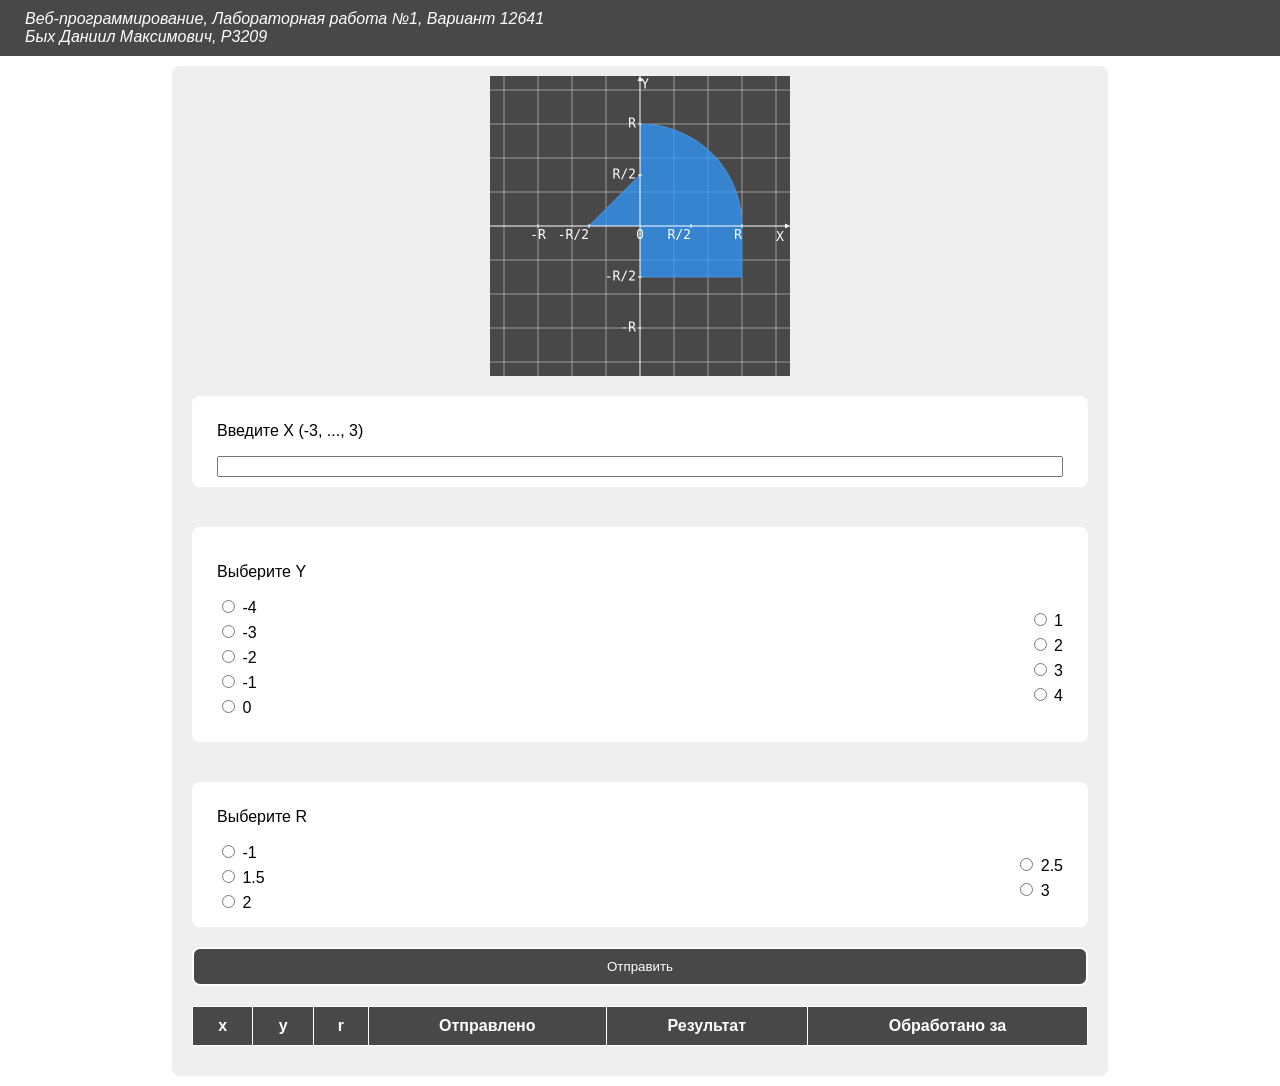
==== 3_Web/labs/lab2/client/static/index.html @ 0dbf649d "feat: add base lab version" ====
<!DOCTYPE html>
<html lang="en">
<head>
    <meta charset="UTF-8">
    <meta name="viewport" content="width=device-width, initial-scale=1.0">
    <link rel="stylesheet" href="css/common.css">
    <link rel="stylesheet" href="css/main.css">
    <link rel="stylesheet" href="css/header.css">
    <link rel="stylesheet" href="css/warning.css">
    <link rel="stylesheet" href="css/result_table.css">
    <link rel="stylesheet" href="css/form.css">
    <link rel="stylesheet" href="css/canvas.css">
    <title>Lab 1</title>
</head>
<body>
    <div class="warning">
        <h3 class="warning-title">Ошибка в вводе данных!</h2>
        <p class="warning-text"></p>
        <hr class="white-line">
        <button class="warning-close" href="" class="close">OK</a>
    </div>
    <header>
        <p>Веб-программирование, Лабораторная работа №1, Вариант 12641</p>
        <p>Бых Даниил Максимович, P3209</p>
    </header>
    <div class="wrapper">
        <canvas id="canvas"></canvas>

        <form method="GET" id="main-form" action="">
            <div class="input-holder" id="x-input-holder">
                <p>Введите X (-3, ..., 3)</p>
                <input type="text" name="X" id="X-input" required maxlength="15">
            </div>

            <div class="input-holder" id="y-input-holder">
                <p>Выберите Y</p>
                <div class="row">
                    <div class="half-col">
                        <div class="radio-btn">
                            <input type="radio" name="yInput" id="-4" value="-4">
                            <label for="-4">-4</label>
                        </div>
                        <div class="radio-btn">
                            <input type="radio" name="yInput" id="-3" value="-3">
                            <label for="-3">-3</label>
                        </div>
                        <div class="radio-btn">
                            <input type="radio" name="yInput" id="-2" value="-2">
                            <label for="-2">-2</label>
                        </div>
                        <div class="radio-btn">
                            <input type="radio" name="yInput" id="-1" value="-1">
                            <label for="-1">-1</label>
                        </div>
                        <div class="radio-btn">
                            <input type="radio" name="yInput" id="0" value="0">
                            <label for="0">0</label>
                        </div>
                    </div>
                    
                    <div class="half-col">
                        <div class="radio-btn">
                            <input type="radio" name="yInput" id="1" value="1">
                            <label for="1">1</label>
                        </div>
                        <div class="radio-btn">
                            <input type="radio" name="yInput" id="2" value="2">
                            <label for="2">2</label>
                        </div>
                        <div class="radio-btn">
                            <input type="radio" name="yInput" id="3" value="3">
                            <label for="3">3</label>
                        </div>
                        <div class="radio-btn">
                            <input type="radio" name="yInput" id="4" value="4">
                            <label for="4">4</label>
                        </div>
                    </div>
                </div>
            </div>

            <div class="input-holder" id="r-input-holder">
                <p>Выберите R</p>
                <div class="row">
                    <div class="half-col">
                        <div class="radio-btn">
                            <input type="radio" name="rInput" id="1" value="1">
                            <label for="1">-1</label>
                        </div>
                        <div class="radio-btn">
                            <input type="radio" name="rInput" id="1.5" value="1.5">
                            <label for="1.5">1.5</label>
                        </div>
                        <div class="radio-btn">
                            <input type="radio" name="rInput" id="2" value="2">
                            <label for="2">2</label>
                        </div>
                    </div>
                    <div class="half-col">
                        <div class="radio-btn">
                            <input type="radio" name="rInput" id="2.5" value="2.5">
                            <label for="2.5">2.5</label>
                        </div>
                        <div class="radio-btn">
                            <input type="radio" name="rInput" id="3" value="3">
                            <label for="3">3</label>
                        </div>
                    </div>
                </div>
            </div>     
            <input class="gray-rounded-btn" id="submit" type="submit" value="Отправить">
        </form>

        <table id="result-table">
            <thead>
                <tr>
                    <th>x</th>
                    <th>y</th>
                    <th>r</th>
                    <th>Отправлено</th>
                    <th>Результат</th>
                    <th>Обработано за</th>
                </tr>
            </thead>
            <tbody>
            </tbody>
        </table>
    </div>

</body>
<script type="module" src="js/main.js"></script>
<script type="module" src="js/storage.js"></script>
<script type="module" src="js/form.js"></script>
<script type="text/javascript" src="js/warning.js"></script>
<script type="text/javascript" src="js/canvas.js"></script>
</html>
---- 3_Web/labs/lab2/client/static/css/common.css ----
:root {
    --white-bg-color: #fff;
    --gray-bg-color: #484848;
    --light-gray-bg-color: #f0efef;
    --red-bg-color: #c00909;
    --blue-bg-color: #0e6bb7;
    --white-font-color: #fff;
    --gray-font-color: #3e3e3e;
    --header-fz: 16px;
    --header-fs: italic;
    --default-br: 8px
}

::selection {
    background: #667eea;
    color: white;
}

body {
    font-family: Arial, Helvetica, sans-serif;
    background-color: var(--white-bg-color);
    margin: 0;
    padding: 0;
}
---- 3_Web/labs/lab2/client/static/css/main.css ----
.wrapper {
    margin: 10px auto;
    padding: 10px 20px;
    max-width: 70%;
    background-color: var(--light-gray-bg-color);
    border-radius: var(--default-br);
}

.row {
    display: flex;
    align-items: center;
    justify-content: space-between;
}
---- 3_Web/labs/lab2/client/static/css/header.css ----
header {
    display: flex;
    flex-direction: column;
    background-color: var(--gray-bg-color);
    color: var(--white-font-color);
    font-size: var(--header-fz);
    font-style: var(--header-fs);
    width: 100%;
    padding: 10px 25px;
}

header p {
    margin: 0;
    padding: 0;
}
---- 3_Web/labs/lab2/client/static/css/warning.css ----
.warning {
    position: fixed;
    visibility: hidden;
    opacity: 0;
    left: 50%;
    transform: translateX(-50%);
    top: -100px;
    color: var(--white-font-color);
    background-color: var(--red-bg-color);
    border-radius: var(--default-br);
    text-align: center;
    transition: 0.3s ease;
}

.warning-text, .warning-title {
    padding: 0 10px;
}

.warning-close {
    width: 100%;
    display: inline-block;
    background-color: inherit;
    border: none;
    color: var(--white-font-color);
    font-weight: bold;
    text-decoration: none;
    padding: 5px 0;
    border-bottom-left-radius: var(--default-br);
    border-bottom-right-radius: var(--default-br);
}

.show {
    top: 20px;
    visibility: visible;
    opacity: 1;
}

.warning-close:hover {
    filter: brightness(0.85);
}

.warning-close:active {
    filter: none;
    scale: 0.9;
}

.white-line {
    margin: 0;
    height: 1px;
    background-color: var(--white-bg-color);
}
---- 3_Web/labs/lab2/client/static/css/result_table.css ----
#result-table {
    border: 1px solid var(--gray-bg-color);
    width: 100%;
    border-collapse: collapse;
    margin: 20px 0;
}

#result-table th, td {
    border: 1px solid var(--white-bg-color);
    padding: 10px;
    text-align: center;
}

#result-table th {
    background-color: var(--gray-bg-color);
    color: var(--white-font-color);
}

#result-table td {
    background-color: var(--white-bg-color);
}
---- 3_Web/labs/lab2/client/static/css/form.css ----
#main-form {
    display: flex;
    flex-direction: column;
}

.input-holder {
    margin: 20px 0;
    display: flex;
    border-radius: var(--default-br);
    flex-direction: column;
    background-color: var(--white-bg-color);
    padding: 10px 25px;
}

.radio-btn {
    margin-bottom: 5px;
}

#x-input-holder .row {
    justify-content: left;
}

#x-input-holder .row .half-col {
    margin-right: 20px;
}

#y-input-holder.input-holder {
    padding: 20px 25px;
}

#r-input-holder input[type=button] {
    max-width: 300px;
}


.gray-rounded-btn {
    background-color: var(--gray-bg-color);
    color: var(--white-font-color);
    border: 2px solid var(--white-bg-color);
    padding: 10px 15px;
    border-radius: var(--default-br);
}

.gray-rounded-btn:hover {
    background-color: var(--light-gray-bg-color);
    border: 2px solid var(--gray-bg-color);
    color: var(--gray-font-color);
}

.gray-rounded-btn:active {
    scale: 0.9;
}

#submit {
    width: 100%;
}
---- 3_Web/labs/lab2/client/static/css/canvas.css ----
#canvas {
    display: flex;
    margin: 0 auto;
    background-color: var(--gray-bg-color);
    width: 300px;
    height: 300px;
}
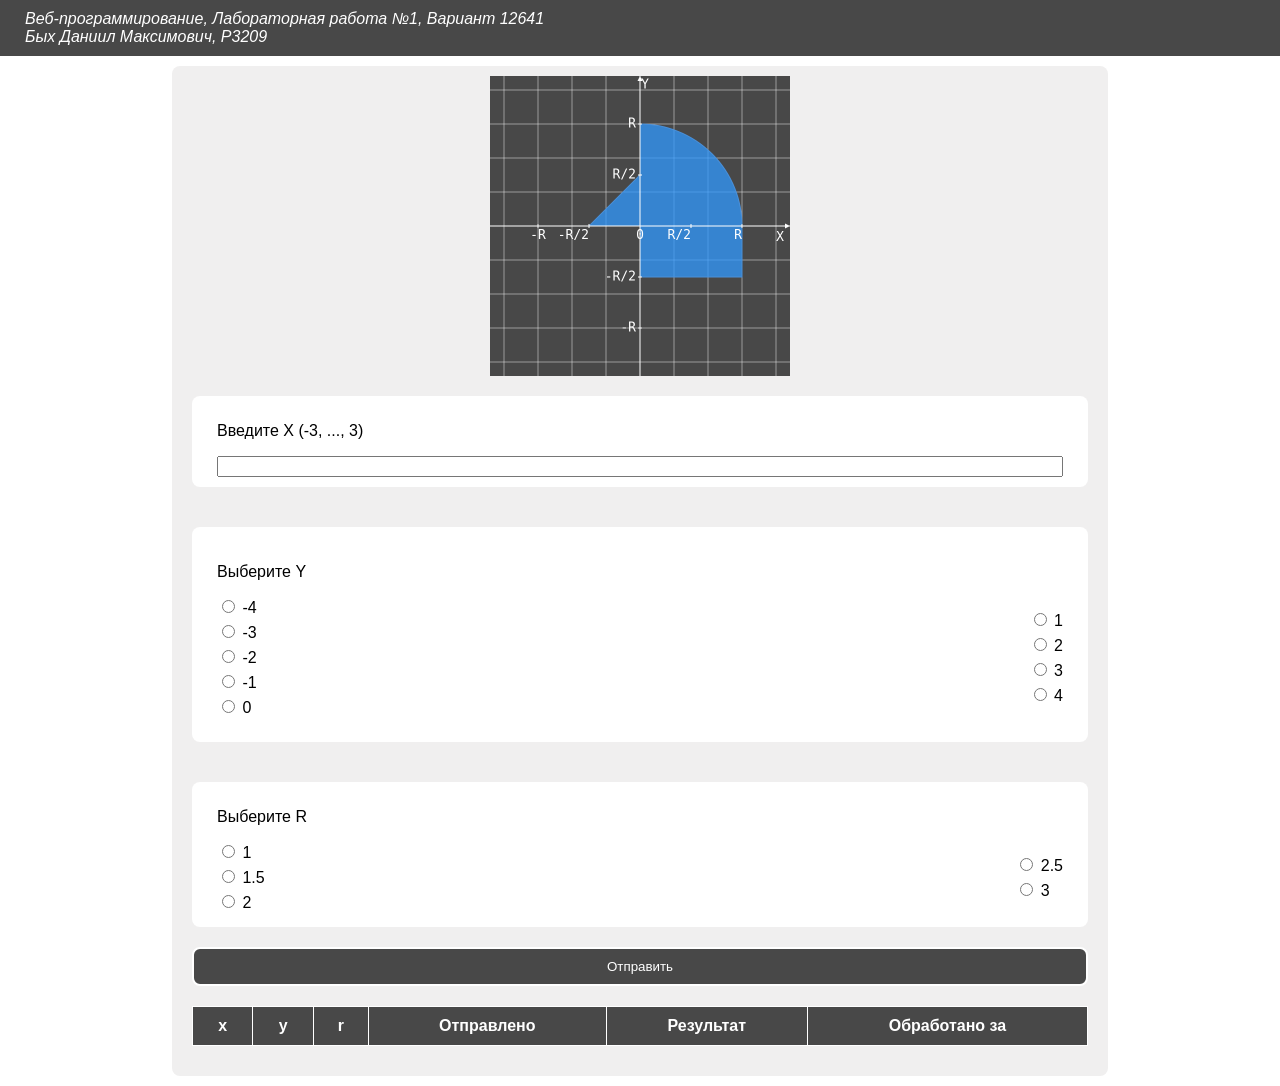
==== commit 45cacc64: "fix(lab2): fix R value form and add proper coordintes validation for request handler" ====
--- a/3_Web/labs/lab2/client/static/index.html
+++ b/3_Web/labs/lab2/client/static/index.html
@@ -85,7 +85,7 @@
                     <div class="half-col">
                         <div class="radio-btn">
                             <input type="radio" name="rInput" id="1" value="1">
-                            <label for="1">-1</label>
+                            <label for="1">1</label>
                         </div>
                         <div class="radio-btn">
                             <input type="radio" name="rInput" id="1.5" value="1.5">
@@ -131,6 +131,8 @@
 <script type="module" src="js/main.js"></script>
 <script type="module" src="js/storage.js"></script>
 <script type="module" src="js/form.js"></script>
-<script type="text/javascript" src="js/warning.js"></script>
-<script type="text/javascript" src="js/canvas.js"></script>
+<script type="module" src="js/warning.js"></script>
+<script type="module" src="js/canvas.js"></script>
+
+<script src="https://code.jquery.com/jquery-3.7.1.min.js"></script>
 </html>
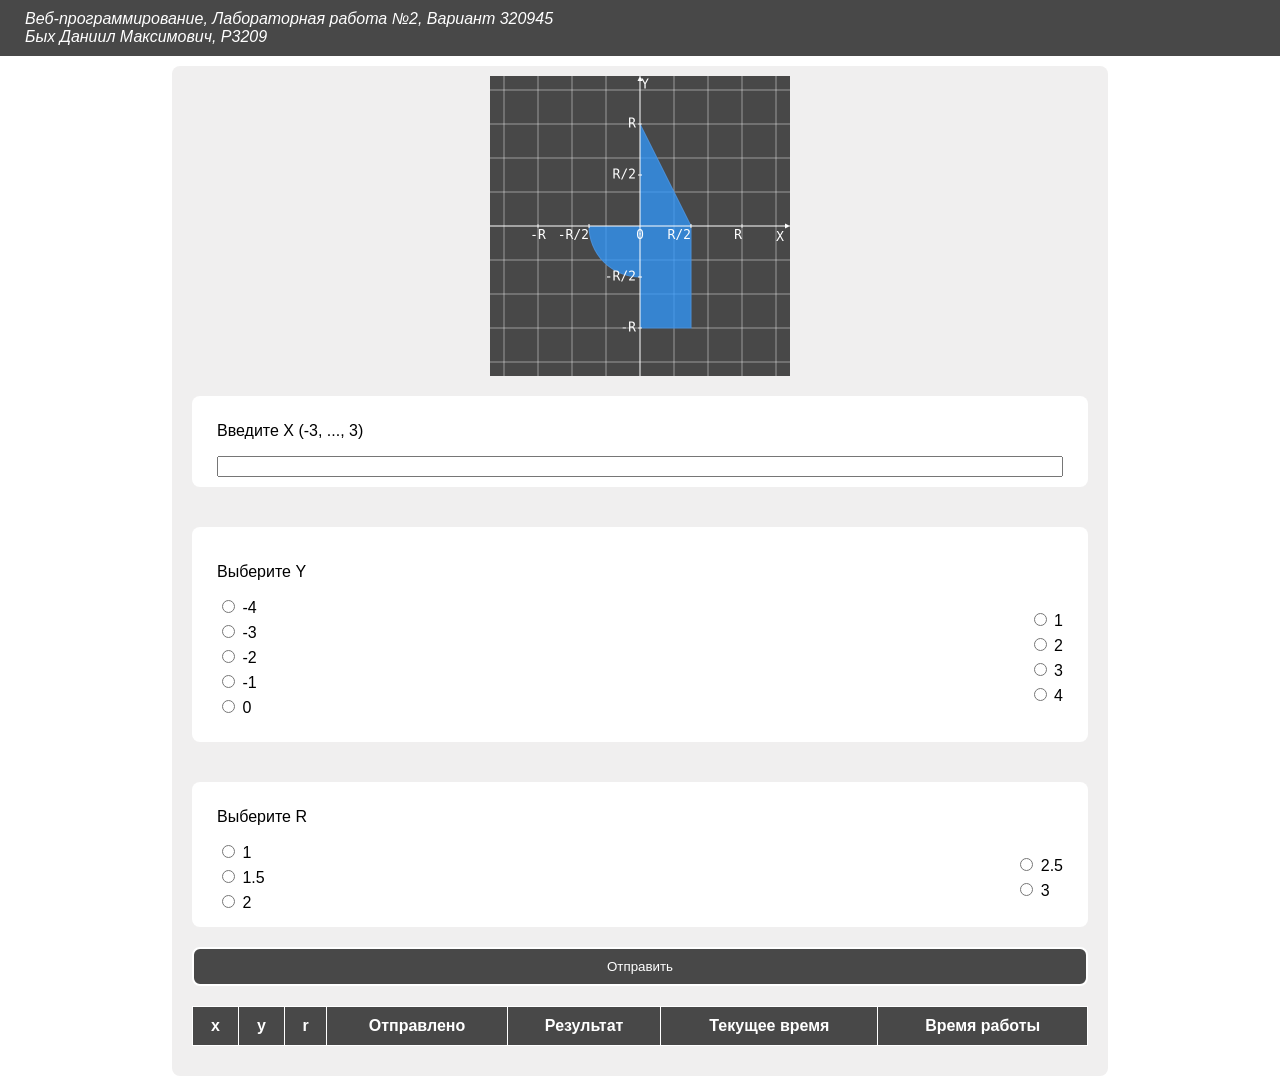
==== commit 2498357f: "feat: add bigInteger and bigDecimal support" ====
--- a/3_Web/labs/lab2/client/static/index.html
+++ b/3_Web/labs/lab2/client/static/index.html
@@ -10,7 +10,7 @@
     <link rel="stylesheet" href="css/result_table.css">
     <link rel="stylesheet" href="css/form.css">
     <link rel="stylesheet" href="css/canvas.css">
-    <title>Lab 1</title>
+    <title>Lab 2</title>
 </head>
 <body>
     <div class="warning">
@@ -20,7 +20,7 @@
         <button class="warning-close" href="" class="close">OK</a>
     </div>
     <header>
-        <p>Веб-программирование, Лабораторная работа №1, Вариант 12641</p>
+        <p>Веб-программирование, Лабораторная работа №2, Вариант 320945</p>
         <p>Бых Даниил Максимович, P3209</p>
     </header>
     <div class="wrapper">
@@ -29,7 +29,7 @@
         <form method="GET" id="main-form" action="">
             <div class="input-holder" id="x-input-holder">
                 <p>Введите X (-3, ..., 3)</p>
-                <input type="text" name="X" id="X-input" required maxlength="15">
+                <input type="text" name="X" id="X-input" required>
             </div>
 
             <div class="input-holder" id="y-input-holder">
@@ -119,7 +119,8 @@
                     <th>r</th>
                     <th>Отправлено</th>
                     <th>Результат</th>
-                    <th>Обработано за</th>
+                    <th>Текущее время</th>
+                    <th>Время работы</th>
                 </tr>
             </thead>
             <tbody>
